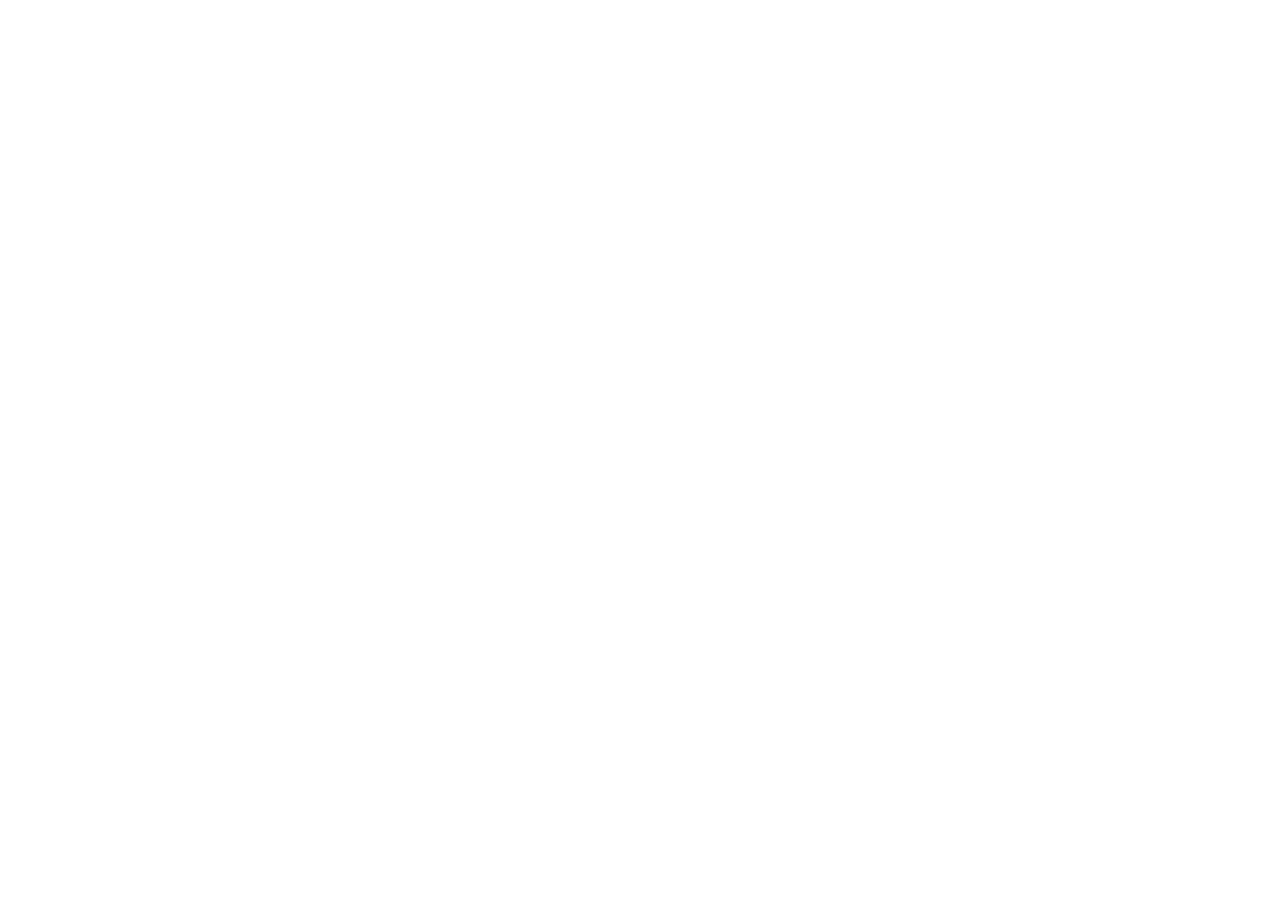
==== index.html @ 6149cac1 "initial commit" ====
<!DOCTYPE html>
<html lang="en">
<head>
    <meta charset="UTF-8">
    <meta name="viewport" content="width=device-width, initial-scale=1.0">
    <link rel="stylesheet" href="styles/index.css">
    <title>Boxes and circles</title>
</head>
<body>
    
</body>
</html>
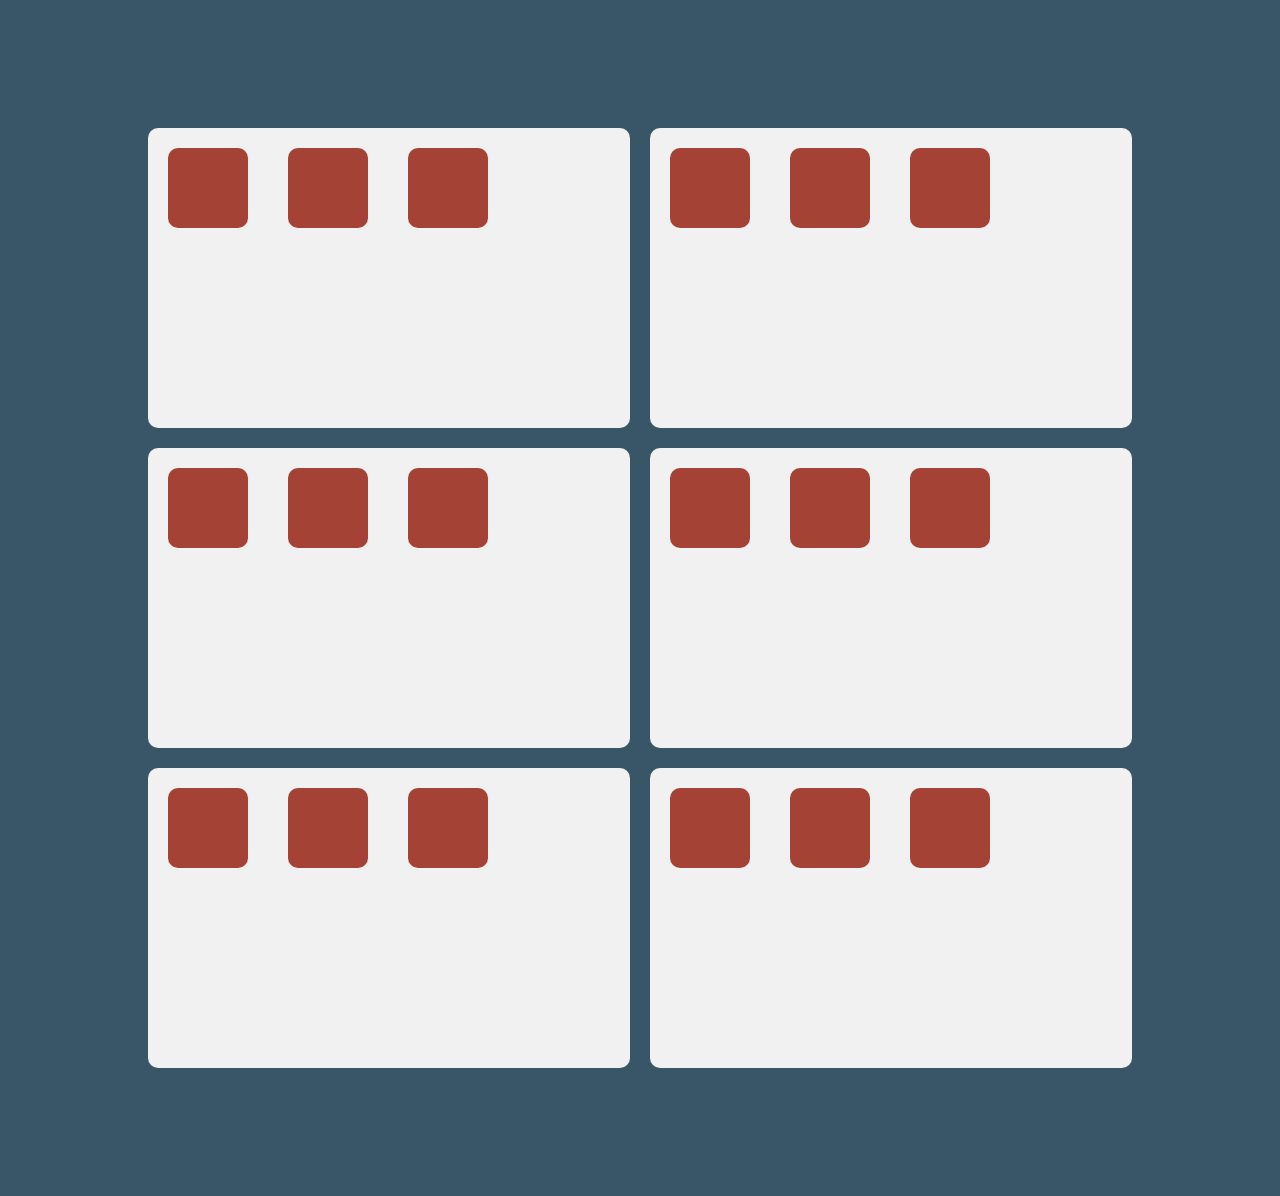
==== commit e896c4ff: "new html structure, first css added" ====
--- a/index.html
+++ b/index.html
@@ -3,10 +3,63 @@
 <head>
     <meta charset="UTF-8">
     <meta name="viewport" content="width=device-width, initial-scale=1.0">
+    <link rel="stylesheet" href="styles/normalize.css">
     <link rel="stylesheet" href="styles/index.css">
     <title>Boxes and circles</title>
+
 </head>
 <body>
+
+    <main>
+
+        <section class="section-1">
+            <div class="big-1">
+                <div class="small"></div>
+                <div class="small"></div>
+                <div class="small"></div>
+            </div>
+
+            <div class="big-2">
+                <div class="small"></div>
+                <div class="small"></div>
+                <div class="small"></div>            
+            </div>    
+        </section>
     
+
+        <section class="section-2">
+            <div class="big-3">
+                <div class="small"></div>
+                <div class="small"></div>
+                <div class="small"></div>
+                </div>
+            </div>
+
+            <div class="big-4">
+                <div class="small"></div>
+                <div class="small"></div>
+                <div class="small"></div>
+            </div>    
+        </section>
+
+
+        <section class="section-3">
+            <div class="big-5">
+                <div class="small"></div>
+                <div class="small"></div>
+                <div class="small"></div>
+                </div>
+            </div>
+
+            <div class="big-6">
+                <div class="small"></div>
+                <div class="small"></div>
+                <div class="small"></div>
+            </div>    
+        </section>
+
+
+    </main>
+
 </body>
 </html>--- a/styles/index.css
+++ b/styles/index.css
@@ -0,0 +1,30 @@
+body{
+    background:#385667;
+    margin: 10%;
+  }
+
+.section-1, .section-2, .section-3 {
+display: flex;
+justify-content: center;
+column-gap: 20px;
+margin: 20px;
+
+    
+}
+
+.big-1, .big-2, .big-3, .big-4, .big-5, .big-6 {
+    background-color: #f1f1f1;
+    border-radius: 10px;
+    width: 600px;
+    height: 300px;
+    display: flex;
+}
+
+.small {
+    background-color: #a44235;
+    border-radius: 10px;
+    width: 80px;
+    height: 80px;
+    margin: 20px;
+
+}
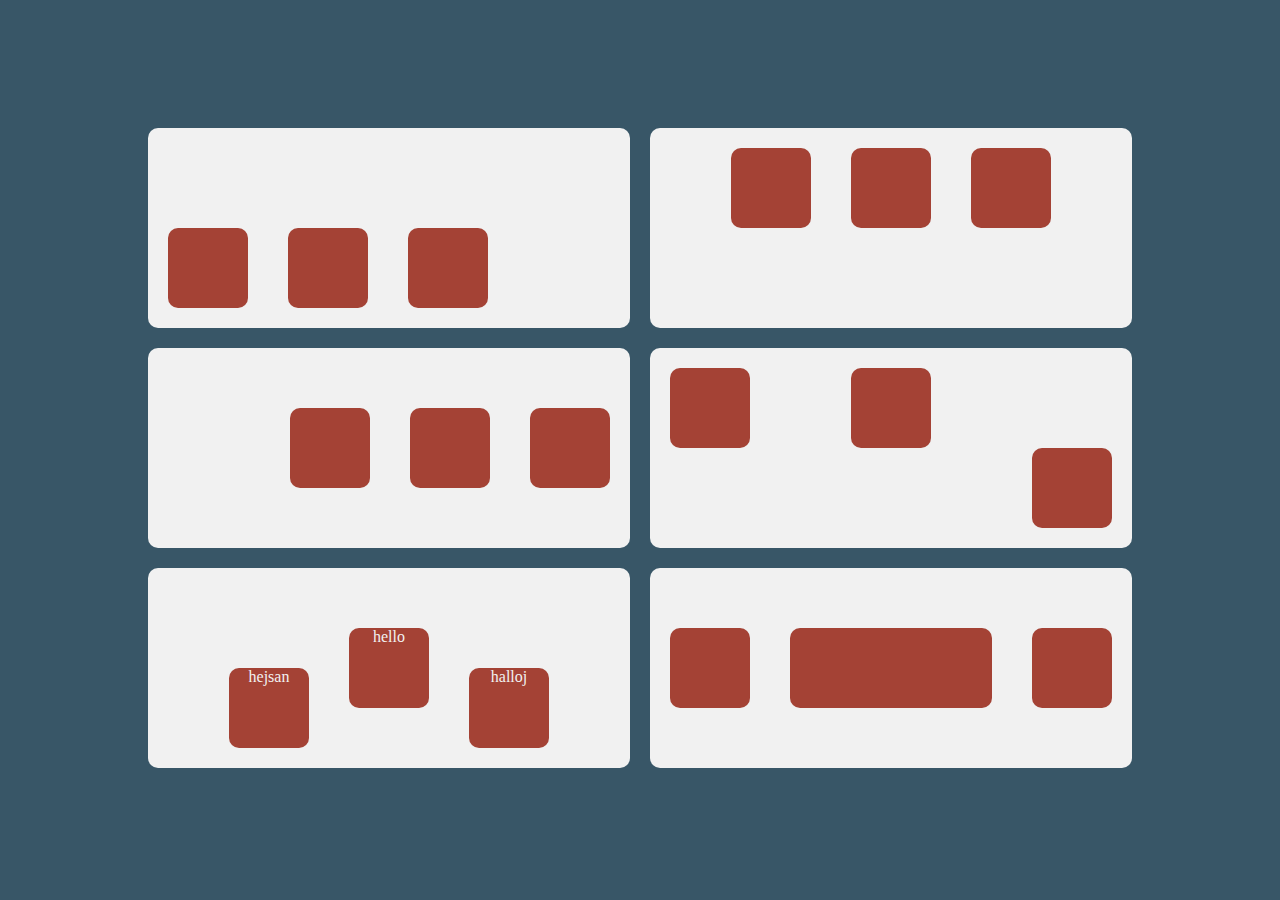
==== commit 2cabc7c5: "css added to all divs" ====
--- a/index.html
+++ b/index.html
@@ -14,47 +14,47 @@
 
         <section class="section-1">
             <div class="big-1">
-                <div class="small"></div>
-                <div class="small"></div>
-                <div class="small"></div>
+                <div class="small-1"></div>
+                <div class="small-2"></div>
+                <div class="small-3"></div>
             </div>
 
             <div class="big-2">
-                <div class="small"></div>
-                <div class="small"></div>
-                <div class="small"></div>            
+                <div class="small-1"></div>
+                <div class="small-2"></div>
+                <div class="small-3"></div>           
             </div>    
         </section>
     
 
         <section class="section-2">
             <div class="big-3">
-                <div class="small"></div>
-                <div class="small"></div>
-                <div class="small"></div>
+                <div class="small-1"></div>
+                <div class="small-2"></div>
+                <div class="small-3"></div>
                 </div>
             </div>
 
             <div class="big-4">
-                <div class="small"></div>
-                <div class="small"></div>
-                <div class="small"></div>
+                <div class="small-1"></div>
+                <div class="small-2"></div>
+                <div class="big-4 small-3"></div>
             </div>    
         </section>
 
 
         <section class="section-3">
             <div class="big-5">
-                <div class="small"></div>
-                <div class="small"></div>
-                <div class="small"></div>
+                <div class="small-1">hejsan</div>
+                <div class="small-2">hello</div>
+                <div class="small-3">halloj</div>
                 </div>
             </div>
 
             <div class="big-6">
-                <div class="small"></div>
-                <div class="small"></div>
-                <div class="small"></div>
+                <div class="small-1"></div>
+                <div class="small-2"></div>
+                <div class="small-3"></div>
             </div>    
         </section>
 
--- a/styles/index.css
+++ b/styles/index.css
@@ -16,11 +16,12 @@
     background-color: #f1f1f1;
     border-radius: 10px;
     width: 600px;
-    height: 300px;
+    height: 200px;
     display: flex;
 }
 
-.small {
+
+.small-1, .small-2, .small-3 {
     background-color: #a44235;
     border-radius: 10px;
     width: 80px;
@@ -28,3 +29,49 @@
     margin: 20px;
 
 }
+
+.big-1{
+    align-items: flex-end;
+    
+}
+
+.big-2{
+    align-items: stretch;
+    justify-content: center;
+}
+
+.big-3{
+    align-items: center;
+    justify-content: flex-end;
+}
+
+.big-4{
+    justify-content: space-between;
+}
+
+.big-4 .small-3{
+    align-self: end;
+} 
+
+.big-5{
+    justify-content: center;
+    align-items: center;
+    text-align: center;
+    vertical-align: middle;
+    color: #f1f1f1;
+    align-self: flex-end;
+}
+
+.big-5 .small-1, .big-5 .small-3{
+    align-self: flex-end;
+    align-content: stretch;
+}
+
+.big-6{
+    justify-content: center;
+    align-items: center;
+}
+
+.big-6 .small-2{
+    flex-grow: 2;
+}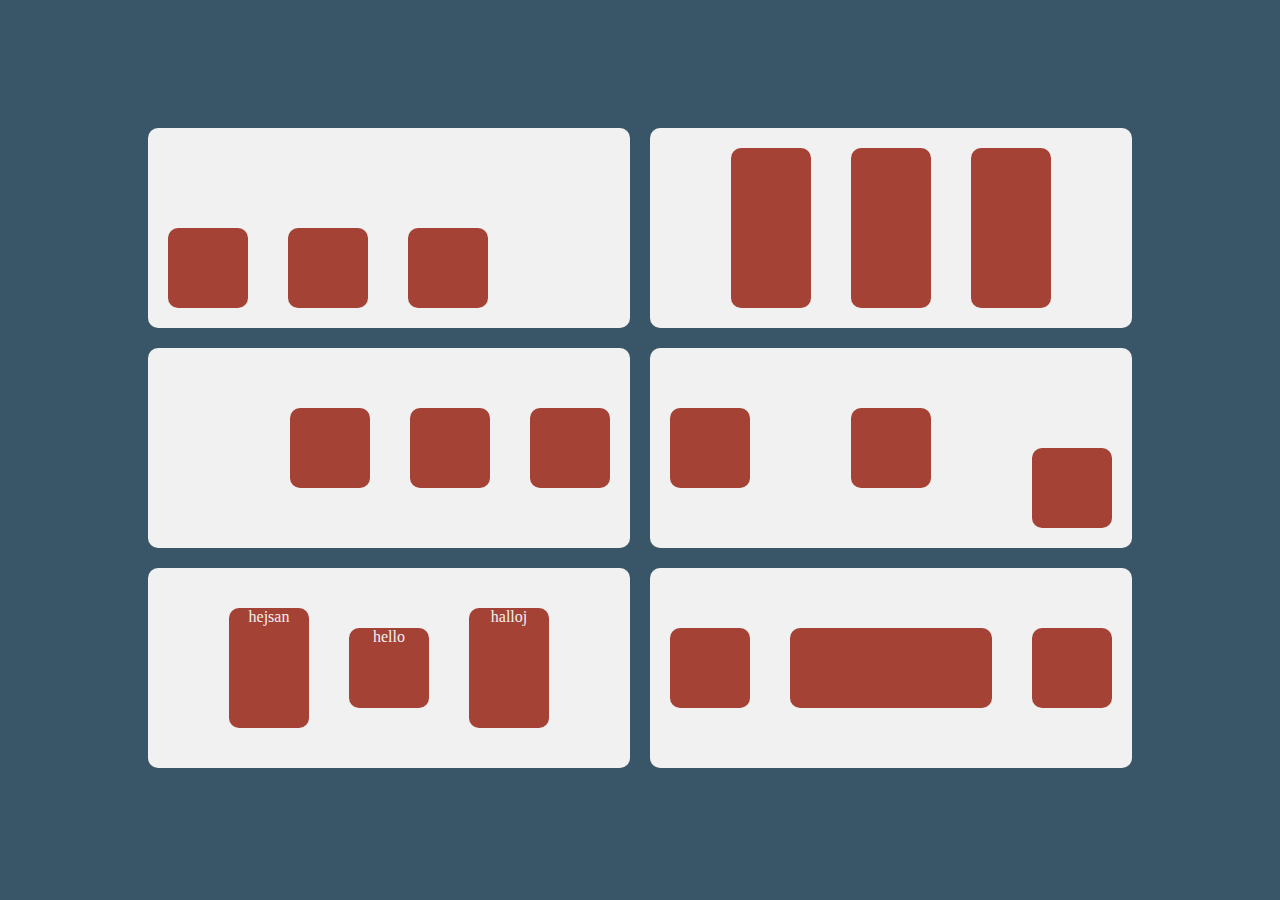
==== commit de0be200: "final css made" ====
--- a/index.html
+++ b/index.html
@@ -38,7 +38,7 @@
             <div class="big-4">
                 <div class="small-1"></div>
                 <div class="small-2"></div>
-                <div class="big-4 small-3"></div>
+                <div class="small-3"></div>
             </div>    
         </section>
 
--- a/styles/index.css
+++ b/styles/index.css
@@ -25,7 +25,7 @@
     background-color: #a44235;
     border-radius: 10px;
     width: 80px;
-    height: 80px;
+    min-height: 80px;
     margin: 20px;
 
 }
@@ -46,11 +46,13 @@
 }
 
 .big-4{
+    align-items: center;
     justify-content: space-between;
 }
 
 .big-4 .small-3{
     align-self: end;
+    height: 80px;
 } 
 
 .big-5{
@@ -63,8 +65,9 @@
 }
 
 .big-5 .small-1, .big-5 .small-3{
-    align-self: flex-end;
+    align-items: baseline;
     align-content: stretch;
+    height: 120px;
 }
 
 .big-6{
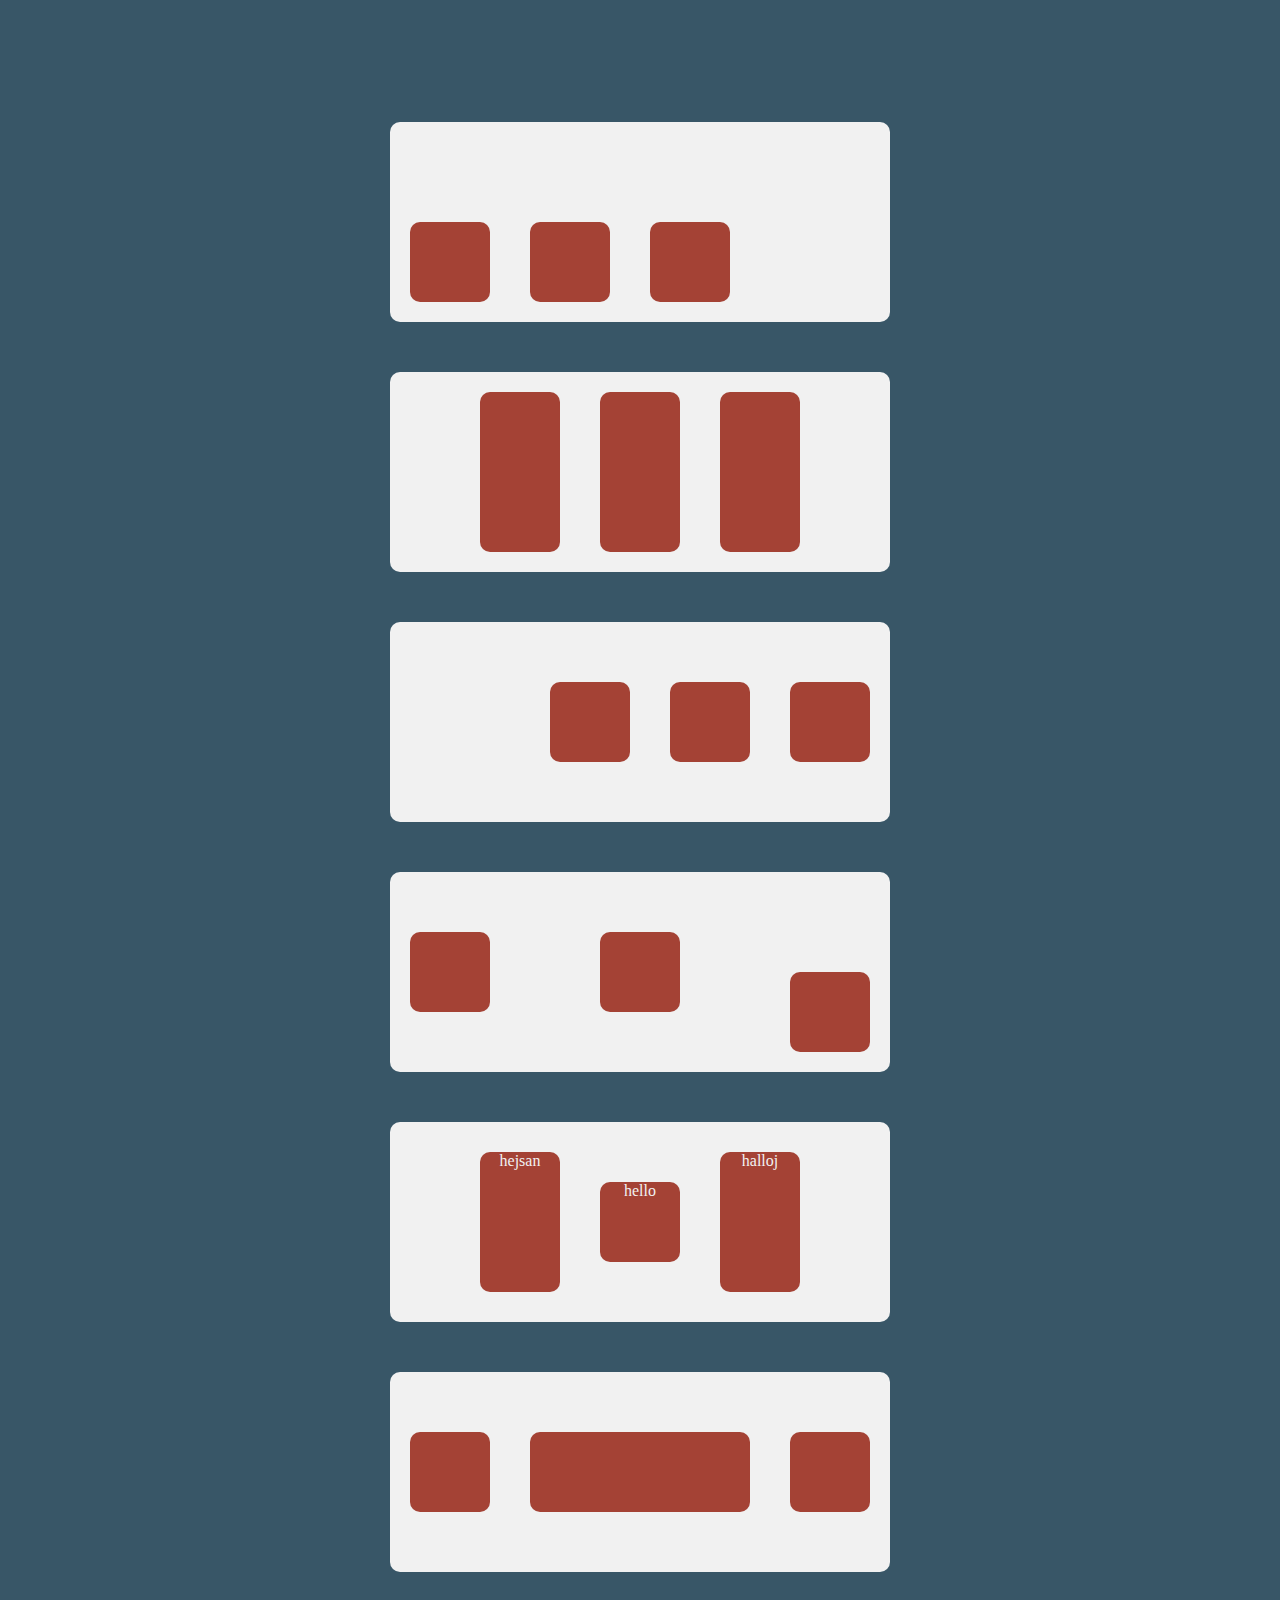
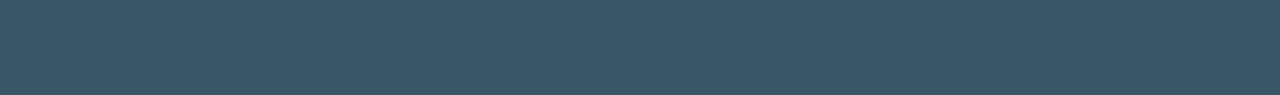
==== commit cd5d5155: "final adjustments to index.css" ====
--- a/index.html
+++ b/index.html
@@ -10,54 +10,43 @@
 </head>
 <body>
 
-    <main>
+    <main class="container">
 
-        <section class="section-1">
             <div class="big-1">
-                <div class="small-1"></div>
-                <div class="small-2"></div>
-                <div class="small-3"></div>
+                <div class="small"></div>
+                <div class="small"></div>
+                <div class="small"></div>
             </div>
 
             <div class="big-2">
-                <div class="small-1"></div>
-                <div class="small-2"></div>
-                <div class="small-3"></div>           
+                <div class="small"></div>
+                <div class="small"></div>
+                <div class="small"></div>           
             </div>    
-        </section>
-    
 
-        <section class="section-2">
             <div class="big-3">
-                <div class="small-1"></div>
-                <div class="small-2"></div>
-                <div class="small-3"></div>
-                </div>
+                <div class="small"></div>
+                <div class="small"></div>
+                <div class="small"></div>
             </div>
 
             <div class="big-4">
-                <div class="small-1"></div>
-                <div class="small-2"></div>
-                <div class="small-3"></div>
+                <div class="small"></div>
+                <div class="small"></div>
+                <div class="small small-3"></div>
             </div>    
-        </section>
 
-
-        <section class="section-3">
             <div class="big-5">
-                <div class="small-1">hejsan</div>
-                <div class="small-2">hello</div>
-                <div class="small-3">halloj</div>
-                </div>
+                <div class="small small-1">hejsan</div>
+                <div class="small">hello</div>
+                <div class="small small-3">halloj</div>
             </div>
 
             <div class="big-6">
-                <div class="small-1"></div>
-                <div class="small-2"></div>
-                <div class="small-3"></div>
+                <div class="small"></div>
+                <div class="small small-2"></div>
+                <div class="small"></div>
             </div>    
-        </section>
-
 
     </main>
 
--- a/styles/index.css
+++ b/styles/index.css
@@ -1,27 +1,31 @@
 body{
     background:#385667;
-    margin: 10%;
+    margin: 8%;
   }
 
-.section-1, .section-2, .section-3 {
-display: flex;
-justify-content: center;
-column-gap: 20px;
-margin: 20px;
+.container {
+    display: flex;
+    flex-wrap: wrap;
+    justify-content: center;
+    align-items: center;
+    align-content: center;
+    gap: 10px;
+}
 
-    
-}
 
 .big-1, .big-2, .big-3, .big-4, .big-5, .big-6 {
     background-color: #f1f1f1;
     border-radius: 10px;
-    width: 600px;
+    width: 500px;
     height: 200px;
     display: flex;
+    justify-content: center;
+    align-items: center;
+    margin: 20px;
 }
 
 
-.small-1, .small-2, .small-3 {
+.small {
     background-color: #a44235;
     border-radius: 10px;
     width: 80px;
@@ -32,6 +36,7 @@
 
 .big-1{
     align-items: flex-end;
+    justify-content: flex-start;
     
 }
 
@@ -56,18 +61,16 @@
 } 
 
 .big-5{
+    display: flex;
     justify-content: center;
     align-items: center;
     text-align: center;
-    vertical-align: middle;
     color: #f1f1f1;
-    align-self: flex-end;
+
 }
 
 .big-5 .small-1, .big-5 .small-3{
-    align-items: baseline;
-    align-content: stretch;
-    height: 120px;
+    height: 140px;
 }
 
 .big-6{
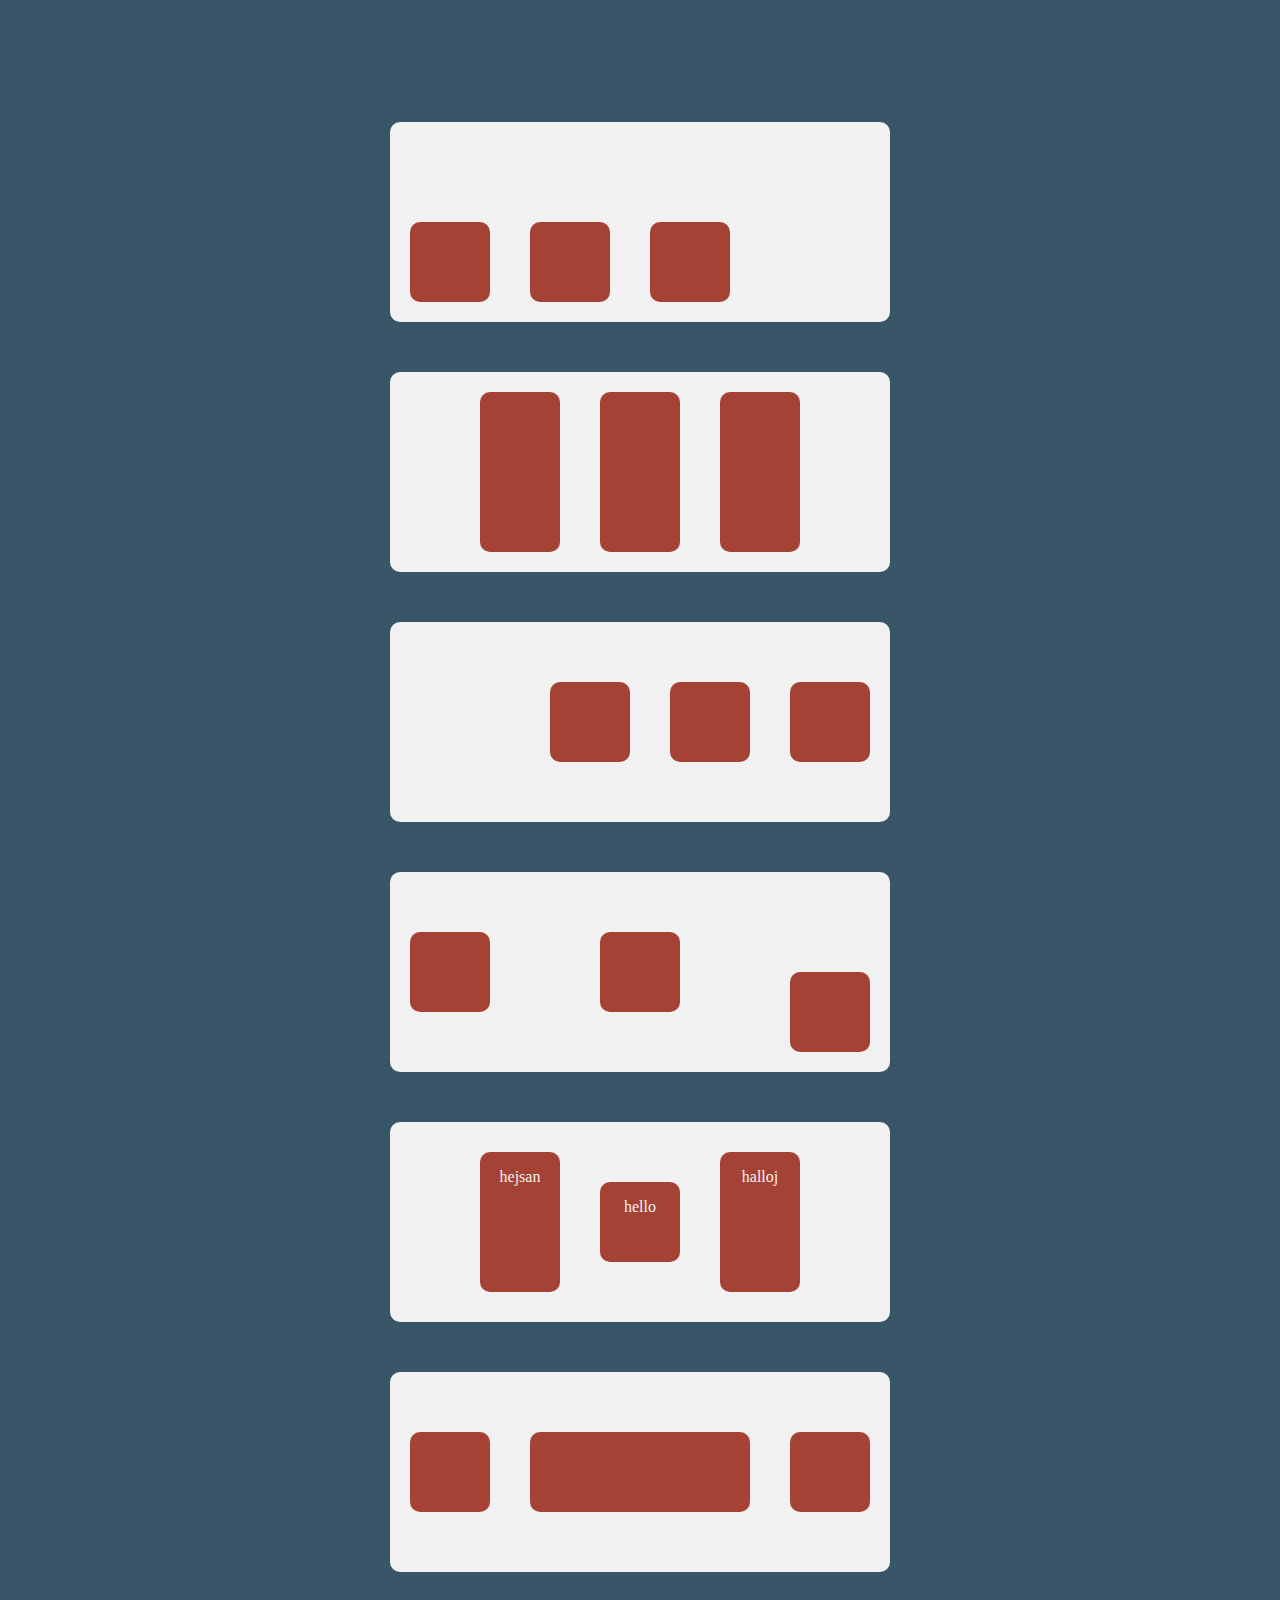
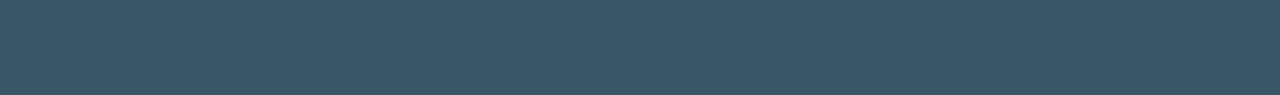
==== commit 4083a498: "moved circles.html to pages folder" ====
--- a/index.html
+++ b/index.html
@@ -37,9 +37,9 @@
             </div>    
 
             <div class="big-5">
-                <div class="small small-1">hejsan</div>
-                <div class="small">hello</div>
-                <div class="small small-3">halloj</div>
+                <div class="small small-1"><p>hejsan</p></div>
+                <div class="small"><p>hello</p></div>
+                <div class="small small-3"><p>halloj</p></div>
             </div>
 
             <div class="big-6">
